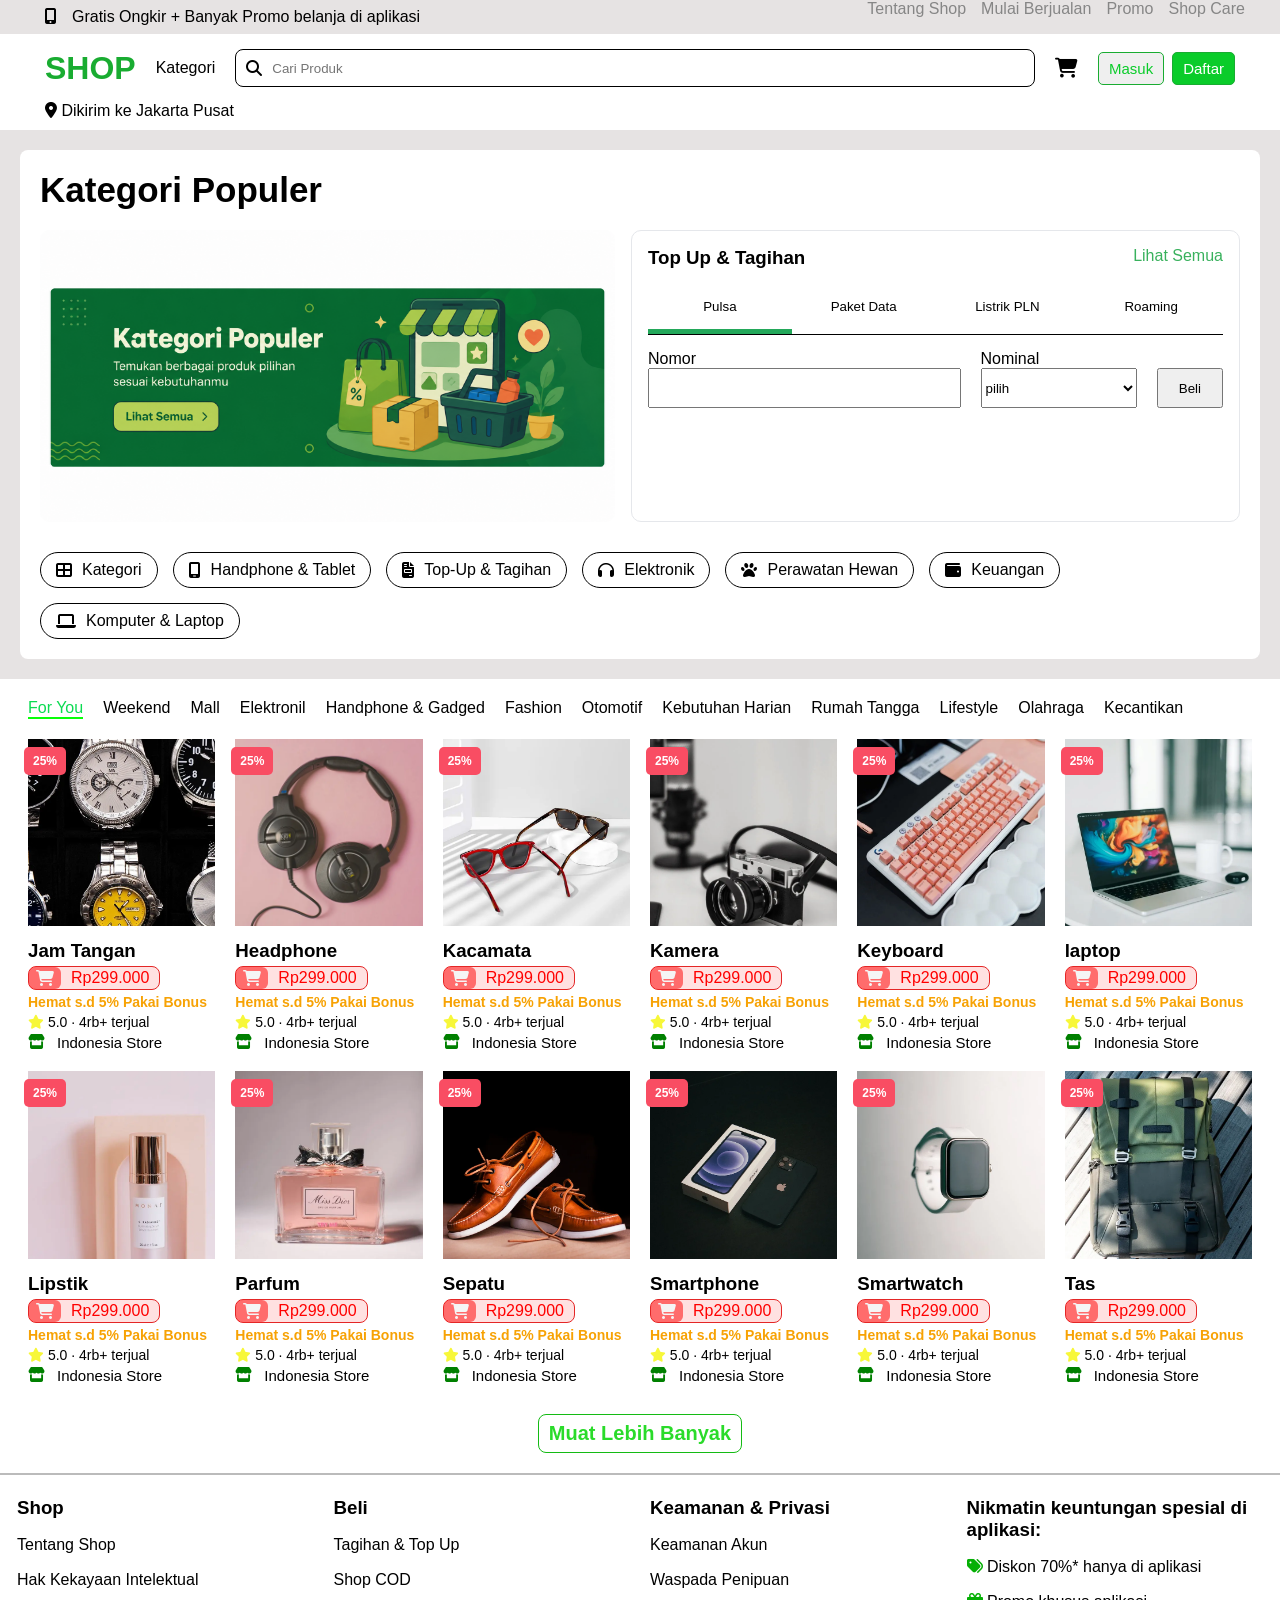
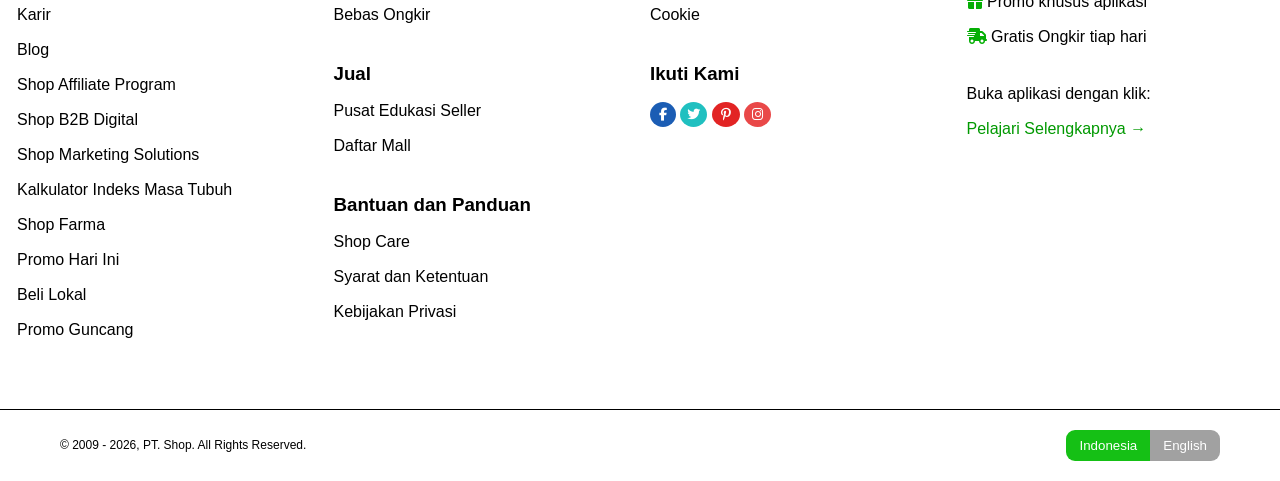
==== tokopedia.html @ 361d5d33 "first commit" ====
<!DOCTYPE html>
<html lang="id">

<head>
    <meta charset="UTF-8">
    <meta name="viewport" content="width=device-width, initial-scale=1.0">
    <link rel="stylesheet" href="tokopedia.css">
    <title>Tokopedia Clone</title>
    <link rel="stylesheet" href="https://cdnjs.cloudflare.com/ajax/libs/font-awesome/6.7.2/css/all.min.css">
</head>

<body>
    <header>
        <div class="top-header">
            <div class="top-left">
                <i class="fa-solid fa-mobile-screen-button"></i>
                <span>Gratis Ongkir + Banyak Promo belanja di aplikasi</span>
            </div>

            <nav class="top-right">
                <a href="#">Tentang Shop</a>
                <a href="#">Mulai Berjualan</a>
                <a href="#">Promo</a>
                <a href="#">Shop Care</a>
            </nav>
        </div>

        <div class="min-header">
            <div class="logo">
                <h1>SHOP</h1>
            </div>

            <div class="kategori">
                <span>Kategori</span>
            </div>

            <div class="searchbar">
                <i class="fa-solid fa-magnifying-glass"></i>

                <input type="text" placeholder="Cari Produk">
            </div>

            <div class="icon-menu">
                <i class="fa-solid fa-cart-shopping"></i>
            </div>

            <div class="auth">
                <button>Masuk</button>

                <button>Daftar</button>
            </div>
        </div>

        <div class="bottom-header">
            <div class="location">
                <i class="fa-solid fa-location-dot"></i>

                <span>Dikirim ke Jakarta Pusat</span>

            </div>

        </div>

    </header>

    <main>
        <div class="container">
            <h2>Kategori Populer</h2>

            <div class="content">
                <div class="banner">
                    <img src="gambar/tokopediafotokatrgori.png" alt="">
                </div>

                <div class="topup">
                    <div class="title">
                        <h3>Top Up & Tagihan</h3>

                        <a href="#">Lihat Semua</a>
                    </div>

                    <div class="menu">
                        <button class="active">Pulsa</button>
                        <button>Paket Data</button>
                        <button>Listrik PLN</button>
                        <button>Roaming</button>
                    </div>

                    <div class="form">
                        <div class="beli-pulsa">
                            <label for="tel">Nomor </label>
                            <input type="tel" id="tel">
                        </div>
                        <div class="beli-pulsa">
                            <label for="">Nominal</label>

                            <select name="" id="">
                                <option value="" selected disabled>pilih</option>
                                <option value="5.000">5.000</option>
                            </select>
                        </div>
                        <div class="beli-pulsa">
                            <button>Beli</button>

                        </div>
                    </div>
                </div>
            </div>

            <div class="categories">
                <div class="item">
                    <i class="fa-solid fa-table-cells-large"></i>
                    Kategori
                </div>

                <div class="item">
                    <i class="fa-solid fa-mobile-screen"></i>
                    Handphone & Tablet
                </div>

                <div class="item">
                    <i class="fa-solid fa-file-invoice"></i>
                    Top-Up & Tagihan
                </div>

                <div class="item">
                    <i class="fa-solid fa-headphones"></i>
                    Elektronik
                </div>

                <div class="item">
                    <i class="fa-solid fa-paw"></i>
                    Perawatan Hewan
                </div>

                <div class="item">
                    <i class="fa-solid fa-wallet"></i>
                    Keuangan
                </div>

                <div class="item">
                    <i class="fa-solid fa-laptop"></i>
                    Komputer & Laptop
                </div>
            </div>
        </div>

        <section class="produk-section">
            <div class="menu-wrapper">
                <div class="produk-menu" id="produkMenu">
                    <button class="active">For You</button>
                    <button>Weekend</button>
                    <button>Mall</button>
                    <button>Elektronil</button>
                    <button>Handphone & Gadged</button>
                    <button>Fashion</button>
                    <button>Otomotif</button>
                    <button>Kebutuhan Harian</button>
                    <button>Rumah Tangga</button>
                    <button>Lifestyle</button>
                    <button>Olahraga</button>
                    <button>Kecantikan</button>
                </div>

                <button class="geser-kanan" onclick="geserKanan()">❯</button>
            </div>

            <div class="produk-list">
                <article class="produk-card">
                    <div class="produk-gambar">
                        <span class="diskon">25%</span>

                        <img src="produk/jamtangankeren.webp" alt="">
                    </div>

                    <h3>Jam Tangan</h3>

                    <div class="harga-produk">
                        <i class="fa-solid fa-cart-shopping"></i>
                        Rp299.000
                    </div>

                    <p class="bonus">Hemat s.d 5% Pakai Bonus</p>

                    <div class="rating">
                        <i class="fa-solid fa-star"></i>
                        5.0 · 4rb+ terjual
                    </div>

                    <div class="toko">
                        <i class="fa-solid fa-store"></i>

                        <div class="toko-dan-lokasi-produk">
                            <span class="nama-toko">Indonesia Store</span>
                            <span class="lokasi-produk">Kota Surabaya</span>
                        </div>
                    </div>
                </article>

                <article class="produk-card">
                    <div class="produk-gambar">
                        <span class="diskon">25%</span>

                        <img src="produk/headsetcool.webp" alt="">
                    </div>

                    <h3>Headphone</h3>

                    <div class="harga-produk">
                        <i class="fa-solid fa-cart-shopping"></i>
                        Rp299.000
                    </div>

                    <p class="bonus">Hemat s.d 5% Pakai Bonus</p>

                    <div class="rating">
                        <i class="fa-solid fa-star"></i>
                        5.0 · 4rb+ terjual
                    </div>

                    <div class="toko">
                        <i class="fa-solid fa-store"></i>

                        <div class="toko-dan-lokasi-produk">
                            <span class="nama-toko">Indonesia Store</span>
                            <span class="lokasi-produk">Kota Surabaya</span>
                        </div>
                    </div>
                </article>

                <article class="produk-card">
                    <div class="produk-gambar">
                        <span class="diskon">25%</span>

                        <img src="produk/kacamataduamerahhitam.webp" alt="">
                    </div>

                    <h3>Kacamata</h3>

                    <div class="harga-produk">
                        <i class="fa-solid fa-cart-shopping"></i>
                        Rp299.000
                    </div>

                    <p class="bonus">Hemat s.d 5% Pakai Bonus</p>

                    <div class="rating">
                        <i class="fa-solid fa-star"></i>
                        5.0 · 4rb+ terjual
                    </div>

                    <div class="toko">
                        <i class="fa-solid fa-store"></i>

                        <div class="toko-dan-lokasi-produk">
                            <span class="nama-toko">Indonesia Store</span>
                            <span class="lokasi-produk">Kota Surabaya</span>
                        </div>
                    </div>
                </article>

                <article class="produk-card">
                    <div class="produk-gambar">
                        <span class="diskon">25%</span>

                        <img src="produk/kameramodern.webp" alt="">
                    </div>

                    <h3>Kamera</h3>

                    <div class="harga-produk">
                        <i class="fa-solid fa-cart-shopping"></i>
                        Rp299.000
                    </div>

                    <p class="bonus">Hemat s.d 5% Pakai Bonus</p>

                    <div class="rating">
                        <i class="fa-solid fa-star"></i>
                        5.0 · 4rb+ terjual
                    </div>

                    <div class="toko">
                        <i class="fa-solid fa-store"></i>

                        <div class="toko-dan-lokasi-produk">
                            <span class="nama-toko">Indonesia Store</span>
                            <span class="lokasi-produk">Kota Surabaya</span>
                        </div>
                    </div>
                </article>

                <article class="produk-card">
                    <div class="produk-gambar">
                        <span class="diskon">25%</span>

                        <img src="produk/keyboardwanitacantik.webp" alt="">
                    </div>

                    <h3>Keyboard</h3>

                    <div class="harga-produk">
                        <i class="fa-solid fa-cart-shopping"></i>
                        Rp299.000
                    </div>

                    <p class="bonus">Hemat s.d 5% Pakai Bonus</p>

                    <div class="rating">
                        <i class="fa-solid fa-star"></i>
                        5.0 · 4rb+ terjual
                    </div>

                    <div class="toko">
                        <i class="fa-solid fa-store"></i>

                        <div class="toko-dan-lokasi-produk">
                            <span class="nama-toko">Indonesia Store</span>
                            <span class="lokasi-produk">Kota Surabaya</span>
                        </div>
                    </div>
                </article>

                <article class="produk-card">
                    <div class="produk-gambar">
                        <span class="diskon">25%</span>

                        <img src="produk/laptoplenovoterbaru.webp" alt="">
                    </div>

                    <h3>laptop</h3>

                    <div class="harga-produk">
                        <i class="fa-solid fa-cart-shopping"></i>
                        Rp299.000
                    </div>

                    <p class="bonus">Hemat s.d 5% Pakai Bonus</p>

                    <div class="rating">
                        <i class="fa-solid fa-star"></i>
                        5.0 · 4rb+ terjual
                    </div>

                    <div class="toko">
                        <i class="fa-solid fa-store"></i>

                        <div class="toko-dan-lokasi-produk">
                            <span class="nama-toko">Indonesia Store</span>
                            <span class="lokasi-produk">Kota Surabaya</span>
                        </div>
                    </div>
                </article>

                <article class="produk-card">
                    <div class="produk-gambar">
                        <span class="diskon">25%</span>

                        <img src="produk/lipstikvanila.webp" alt="">
                    </div>

                    <h3>Lipstik</h3>

                    <div class="harga-produk">
                        <i class="fa-solid fa-cart-shopping"></i>
                        Rp299.000
                    </div>

                    <p class="bonus">Hemat s.d 5% Pakai Bonus</p>

                    <div class="rating">
                        <i class="fa-solid fa-star"></i>
                        5.0 · 4rb+ terjual
                    </div>

                    <div class="toko">
                        <i class="fa-solid fa-store"></i>

                        <div class="toko-dan-lokasi-produk">
                            <span class="nama-toko">Indonesia Store</span>
                            <span class="lokasi-produk">Kota Surabaya</span>
                        </div>
                    </div>
                </article>

                <article class="produk-card">
                    <div class="produk-gambar">
                        <span class="diskon">25%</span>

                        <img src="produk/parfumpink.webp" alt="">
                    </div>

                    <h3>Parfum</h3>

                    <div class="harga-produk">
                        <i class="fa-solid fa-cart-shopping"></i>
                        Rp299.000
                    </div>

                    <p class="bonus">Hemat s.d 5% Pakai Bonus</p>

                    <div class="rating">
                        <i class="fa-solid fa-star"></i>
                        5.0 · 4rb+ terjual
                    </div>

                    <div class="toko">
                        <i class="fa-solid fa-store"></i>

                        <div class="toko-dan-lokasi-produk">
                            <span class="nama-toko">Indonesia Store</span>
                            <span class="lokasi-produk">Kota Surabaya</span>
                        </div>
                    </div>
                </article>

                <article class="produk-card">
                    <div class="produk-gambar">
                        <span class="diskon">25%</span>

                        <img src="produk/sepatucoklat.webp" alt="">
                    </div>

                    <h3>Sepatu</h3>

                    <div class="harga-produk">
                        <i class="fa-solid fa-cart-shopping"></i>
                        Rp299.000
                    </div>

                    <p class="bonus">Hemat s.d 5% Pakai Bonus</p>

                    <div class="rating">
                        <i class="fa-solid fa-star"></i>
                        5.0 · 4rb+ terjual
                    </div>

                    <div class="toko">
                        <i class="fa-solid fa-store"></i>

                        <div class="toko-dan-lokasi-produk">
                            <span class="nama-toko">Indonesia Store</span>
                            <span class="lokasi-produk">Kota Surabaya</span>
                        </div>
                    </div>
                </article>

                <article class="produk-card">
                    <div class="produk-gambar">
                        <span class="diskon">25%</span>

                        <img src="produk/smartphoneblackiphone.webp" alt="">
                    </div>

                    <h3>Smartphone</h3>

                    <div class="harga-produk">
                        <i class="fa-solid fa-cart-shopping"></i>
                        Rp299.000
                    </div>

                    <p class="bonus">Hemat s.d 5% Pakai Bonus</p>

                    <div class="rating">
                        <i class="fa-solid fa-star"></i>
                        5.0 · 4rb+ terjual
                    </div>

                    <div class="toko">
                        <i class="fa-solid fa-store"></i>

                        <div class="toko-dan-lokasi-produk">
                            <span class="nama-toko">Indonesia Store</span>
                            <span class="lokasi-produk">Kota Surabaya</span>
                        </div>
                    </div>
                </article>

                <article class="produk-card">
                    <div class="produk-gambar">
                        <span class="diskon">25%</span>

                        <img src="produk/smartwhachgrey.webp" alt="">
                    </div>

                    <h3>Smartwatch</h3>

                    <div class="harga-produk">
                        <i class="fa-solid fa-cart-shopping"></i>
                        Rp299.000
                    </div>

                    <p class="bonus">Hemat s.d 5% Pakai Bonus</p>

                    <div class="rating">
                        <i class="fa-solid fa-star"></i>
                        5.0 · 4rb+ terjual
                    </div>

                    <div class="toko">
                        <i class="fa-solid fa-store"></i>

                        <div class="toko-dan-lokasi-produk">
                            <span class="nama-toko">Indonesia Store</span>
                            <span class="lokasi-produk">Kota Surabaya</span>
                        </div>
                    </div>
                </article>

                <article class="produk-card">
                    <div class="produk-gambar">
                        <span class="diskon">25%</span>

                        <img src="produk/tasbroen.webp" alt="">
                    </div>

                    <h3>Tas</h3>

                    <div class="harga-produk">
                        <i class="fa-solid fa-cart-shopping"></i>
                        Rp299.000
                    </div>

                    <p class="bonus">Hemat s.d 5% Pakai Bonus</p>

                    <div class="rating">
                        <i class="fa-solid fa-star"></i>
                        5.0 · 4rb+ terjual
                    </div>

                    <p class="toko">
                        <i class="fa-solid fa-store"></i>
                        Indonesia Store

                    </p>
                </article>

            </div>

            <div class="produk-lainnya">
                <button>Muat Lebih Banyak</button>
            </div>
        </section>

    </main>

    <footer class="footer">
        <div class="footer-container">
            <div class="footer-column">
                <h3>Shop</h3>

                <a href="#">Tentang Shop</a>
                <a href="#">Hak Kekayaan Intelektual</a>
                <a href="#">Karir</a>
                <a href="#">Blog</a>
                <a href="#">Shop Affiliate Program</a>
                <a href="#">Shop B2B Digital</a>
                <a href="#">Shop Marketing Solutions</a>
                <a href="#">Kalkulator Indeks Masa Tubuh</a>
                <a href="#">Shop Farma</a>
                <a href="#">Promo Hari Ini</a>
                <a href="#">Beli Lokal</a>
                <a href="#">Promo Guncang</a>
            </div>

            <div class="footer-column">

                <h3>Beli</h3>

                <a href="#">Tagihan & Top Up</a>
                <a href="#">Shop COD</a>
                <a href="#">Bebas Ongkir</a>

                <h3 class="space-top">Jual</h3>

                <a href="#">Pusat Edukasi Seller</a>
                <a href="#">Daftar Mall</a>

                <h3 class="space-top">Bantuan dan Panduan</h3>

                <a href="#">Shop Care</a>
                <a href="#">Syarat dan Ketentuan</a>
                <a href="#">Kebijakan Privasi</a>
            </div>

            <div class="footer-column">
                <h3>Keamanan & Privasi</h3>

                <a href="#">Keamanan Akun</a>
                <a href="#">Waspada Penipuan</a>
                <a href="#">Cookie</a>

                <h3 class="space-top">Ikuti Kami</h3>

                <div class="sosial-media">
                    <a href="https://facebook.com" target="_blank">
                        <i class="fa-brands fa-facebook-f"></i>
                    </a>

                    <a href="https://twitter.com" target="_blank">
                        <i class="fa-brands fa-twitter"></i>
                    </a>

                    <a href="https://pinterest.com" target="_blank">
                        <i class="fa-brands fa-pinterest-p"></i>
                    </a>

                    <a href="https://instagram.com" target="_blank">
                        <i class="fa-brands fa-instagram"></i>
                    </a>
                </div>
            </div>

            <div class="footer-column app-column">

                <h3>Nikmatin keuntungan spesial di aplikasi:</h3>

                <div class="promo">
                    <i class="fa-solid fa-tags"></i>
                    <span>Diskon 70%* hanya di aplikasi</span>
                </div>

                <div class="promo">
                    <i class="fa-solid fa-gift"></i>
                    <span>Promo khusus aplikasi</span>
                </div>

                <div class="promo">
                    <i class="fa-solid fa-truck-fast"></i>
                    <span>Gratis Ongkir tiap hari</span>
                </div>

                <p style="margin-top: 22px;">Buka aplikasi dengan klik:</p>

                <a class="learn-more" href="#">
                    Pelajari Selengkapnya →
                </a>
            </div>
        </div>

        <div class="footer-button">
            <p>© 2009 - 2026, PT. Shop. All Rights Reserved.</p>

            <div class="leanguage">
                <button>Indonesia</button>
                <button>English</button>
            </div>
        </div>
    </footer>

    <script>

        // menghilangkan active


        const buttons = document.querySelectorAll(".menu button");

        buttons.forEach(button => {
            button.addEventListener("click", () => {
                document.querySelector(".active").classList.remove("active");
                button.classList.add("active");
            });
        });


        // buat tombol navigasi menyala

        const menu = document.querySelectorAll(".produk-menu button");

        menu.forEach(link => {
            link.addEventListener("click", function () {
                menu.forEach(item => item.classList.remove("active"));
                this.classList.add("active");
            });
        });


        // tombol geser kekanan dinavigasi

        function geserKanan() {
            document.getElementById("produkMenu").scrollBy({
                left: 150,
                behavior: "smooth"
            });
        }
    </script>
</body>

</html>
---- tokopedia.css ----
* {
    margin: 0;
    padding: 0;
    box-sizing: border-box;
    font-family: Arial, Helvetica, sans-serif;
}

body {
    background-color: #e6e3e3;
    border-radius: 10px 10px 0 0;
}



.top-header {
    display: flex;
    justify-content: space-between;
    padding-inline: 35px;
}

.top-right {
    display: flex;
}


.top-right a {
    color: rgb(134, 134, 134);
    text-decoration: none;
}

.top-right a:hover {
    color: rgb(8, 184, 8);
}

.top-right,
.top-left {
    display: flex;
    gap: 15px;
}

.top-left {
    padding: 8px 10px;
    border-radius: 30px;
    transition: 0.4s;
}

.top-left:hover {
    background-color: #0bdb51;
    color: white;
}

.min-header {
    display: flex;
    align-items: center;
    gap: 20px;
    background-color: #ffffff;
    padding: 15px 45px;
}

.logo h1 {
    color: #19ac31;
}

.searchbar {
    display: flex;
    flex: 1;
    border: 1px solid black;
    align-items: center;
    padding: 10px;
    gap: 10px;
    border-radius: 8px;
}

.searchbar input {
    outline: none;
    border: none;
    width: 100%;

}

.icon-menu {
    font-size: 20px;
}

.auth {
    display: flex;
    gap: 8px;
}

.auth button {
    font-size: 15px;
    border-radius: 5px;
    border: 1px solid #19ac31;
    padding: 7px 10px;
}

.auth button:first-child {
    color: rgb(10, 204, 42);
}

.auth button:last-child {
    background-color: rgb(10, 204, 42);
    color: white;
}

.bottom-header {
    background-color: #ffffff;
    padding: 0 0 10px 45px;
}



.container {
    background-color: #ffffff;
    border-radius: 8px;
    margin: 20px;
    padding: 20px;
}

.container h2 {
    margin-bottom: 20px;
    font-size: 35px;
}

.content {
    display: flex;
    gap: 16px;
    align-items: stretch;
}

.banner {
    flex: 1;
    overflow: hidden;
    border-radius: 10px;
}

.banner img {
    width: 100%;
    height: 100%;
    display: block;
    object-fit: cover;
}

.topup {
    flex: 1;
    border: 1px solid #e5e7eb;
    border-radius: 10px;
    padding: 16px;
}

.title {
    display: flex;
    justify-content: space-between;
    margin-bottom: 15px;
}

.title a {
    text-decoration: none;
    color: rgb(57, 177, 93);
}

.menu {
    display: flex;
    margin-bottom: 15px;
    background: none;
    border-bottom: 1px solid black;
}

.menu button {
    flex: 1;
    border: none;
    background: none;
    cursor: pointer;
    padding: 15px;
    border-bottom: 5px solid transparent;
}

.menu button:hover {
    border-bottom: 5px solid rgb(211, 211, 211);
}

.menu button.active {
    border-bottom: 5px solid rgb(35, 168, 90);
}

.menu button:focus {
    border-bottom: none;
    border-bottom: 5px solid rgb(35, 168, 90);

}

.form {
    display: flex;
    align-items: end;
    gap: 20px;
}

.beli-pulsa {
    display: flex;
    flex-direction: column;
}

.beli-pulsa:first-child {
    flex: 2;
}

.beli-pulsa:nth-child(2) {
    flex: 1;
}

.beli-pulsa input,
.beli-pulsa select {
    width: 100%;
    height: 40px;
}

.beli-pulsa button {
    height: 40px;
    padding: 0 20px;
}

.categories {
    display: flex;
    flex-wrap: wrap;
    margin-top: 30px;
    gap: 15px;
}

.item {
    display: flex;
    align-items: center;
    gap: 10px;
    border: 1px solid black;
    padding: 8px 15px;
    border-radius: 30px;
    transition: 0.4s;
    cursor: pointer;
}

.item:hover {
    background-color: #1fa046;
    color: white;
    border: 1px solid #1ad653;
}




.produk-section {
    background-color: #fff;
    width: 100%;
    padding: 20px 28px;
    border-bottom: 2px solid rgb(187, 187, 187);
}

.menu-wrapper {
    display: flex;
    margin-bottom: 20px;
}




.produk-menu {
    display: flex;
    gap: 20px;
    overflow-x: auto;
}

.produk-menu button {
    background: none;
    border: none;
    border-bottom: 2px solid transparent;
    font-size: 1rem;
    cursor: pointer;
}

.produk-menu button.active {
    border-bottom: 2px solid rgb(8, 255, 8);
    color: #0bdb51;
}

.produk-menu button:focus {
    border-bottom: 2px solid rgb(8, 255, 8);
    color: #0bdb51;

}

.produk-menu button:hover {
    color: rgb(46, 180, 102);
    border-bottom: 2px solid grey;
}

.produk-menu::-webkit-scrollbar {
    display: none;
}

.geser-kanan {
    display: none;
}


.produk-list {
    display: grid;
    grid-template-columns: repeat(6, 1fr);
    gap: 20px;
}

.produk-card {
    display: flex;
    flex-direction: column;
    gap: 4px;
    cursor: pointer;
}

.produk-card:hover .nama-toko {
    display: none;
}

.produk-card:hover .lokasi-produk {
    display: inline;
    transition: 0.5s;
}


.produk-card img {
    width: 100%;
    aspect-ratio: 1 / 1;
    object-fit: cover;
    display: block;
}




.produk-gambar {
    position: relative;
    margin-bottom: 10px;
}

.produk-gambar img:hover {
    transform: scale(1.05);
}

.diskon {
    position: absolute;

    top: 8px;
    left: -4px;

    z-index: 2;

    padding: 7px 9px;

    border-radius: 5px;

    background-color: #f94d63;

    color: white;

    font-size: 12px;

    font-weight: bold;
}

.harga-produk {
    background-color: rgba(255, 0, 0, 0.116);
    color: red;
    border: 1px solid rgb(228, 38, 38);
    border-radius: 8px;
    display: inline-flex;
    width: fit-content;
    padding: 0 10px 0 0;
    align-items: center;

    gap: 10px;
}

.harga-produk .fa-cart-shopping {
    background-color: rgba(255, 0, 0, 0.521);
    color: whitesmoke;
    padding: 3px 7px;
    border-radius: 6px;
}

.produk-card .bonus {
    color: rgb(247, 162, 4);
    font-weight: bold;
    font-size: 14px;
}

.rating {
    font-size: 14px;
}

.rating .fa-star {
    color: rgb(247, 247, 57);
}

.toko {
    display: flex;
    font-size: 15px;
    gap: 12px;
}

.toko .fa-store {
    color: green;
}

.toko-dan-lokasi-produk .lokasi-produk {
    display: none;
}

.produk-lainnya {
    display: flex;
    justify-content: center;
    margin-top: 30px;
}

.produk-lainnya button {

    font-size: 20px;
    background: none;
    border: 1px solid rgb(20, 187, 20);
    padding: 7px 10px;
    border-radius: 8px;
    color: rgb(42, 219, 42);
    font-weight: bold;
    transition: 0.3s;
}

.produk-lainnya button:hover {
    background-color: rgb(3, 175, 3);
    color: white;
}























.footer {
    background-color: #fff;
}

.footer a {
    text-decoration: none;
    color: black;
}

.footer-container {
    display: flex;
    padding-inline: 17px;
    margin-bottom: 70px;
    gap: 20px;
}

.footer-column {
    display: flex;
    flex: 1;
    flex-direction: column;
    gap: 17px;
}

.footer-column h3 {
    margin-top: 22px;
}

.footer-column a:hover {
    color: rgb(1, 153, 1);
    cursor: pointer;
}

.footer-column a.learn-more {
    color: rgb(1, 153, 1);
}

.fa-facebook-f {
    background-color: #1b5db4;
    color: white;
    padding: 6px 9px;
    border-radius: 100%;
    font-size: 13px;
}

.fa-twitter {
    background-color: #20c0c0;
    color: white;
    padding: 6px 7px;
    border-radius: 100%;
    font-size: 13px;
}

.fa-pinterest-p {
    background-color: #e22424;
    color: white;
    padding: 6px 9px;
    border-radius: 100%;
    font-size: 13px;
}

.fa-instagram {
    background-color: #e94848;
    color: white;
    padding: 6px 8px;
    border-radius: 100%;
    font-size: 13px;
}

.promo i {
    color: rgb(5, 175, 5);
}

.footer-button {
    display: flex;
    justify-content: space-between;
    border-top: 1px solid black;
    padding: 20px 60px;
    align-items: center;
}

.footer-button p {
    font-size: 12px;
}

.leanguage {
    display: flex;
}

.leanguage :first-child {
    background: none;
    border: none;
    border-radius: 9px 0 0 9px;
    padding: 8px 13px;
    background-color: rgb(21, 192, 21);
    color: white;
}

.leanguage :nth-child(2) {
    background: none;
    border: none;
    border-radius: 0 9px 9px 0;
    padding: 8px 13px;
    background-color: rgb(161, 161, 161);
    color: white;
}
















@media (max-width: 768px) {

    .top-header,
    .logo,
    .kategori,
    .auth,
    .bottom-header {
        display: none;
    }

    .content {
        flex-direction: column;
    }

    .banner,
    .topup {
        width: 100%;
    }

    .menu {
        display: flex;
    }

    .menu button {
        flex: 1 1 45%;
    }

    .form {
        flex-direction: column;
        align-items: stretch;
    }

    .form button {
        width: 100%;
    }

    .container h2 {
        font-size: 28px;
    }
}

@media (max-width: 1000px) {
    .geser-kanan {
        display: block;
        margin-left: 10px;
    }
}


@media (max-width: 900px) {
    .produk-list {
        grid-template-columns: repeat(3, 1fr);
    }
}

@media (max-width: 500px) {
    .produk-list {
        grid-template-columns: repeat(2, 1fr);
    }
}
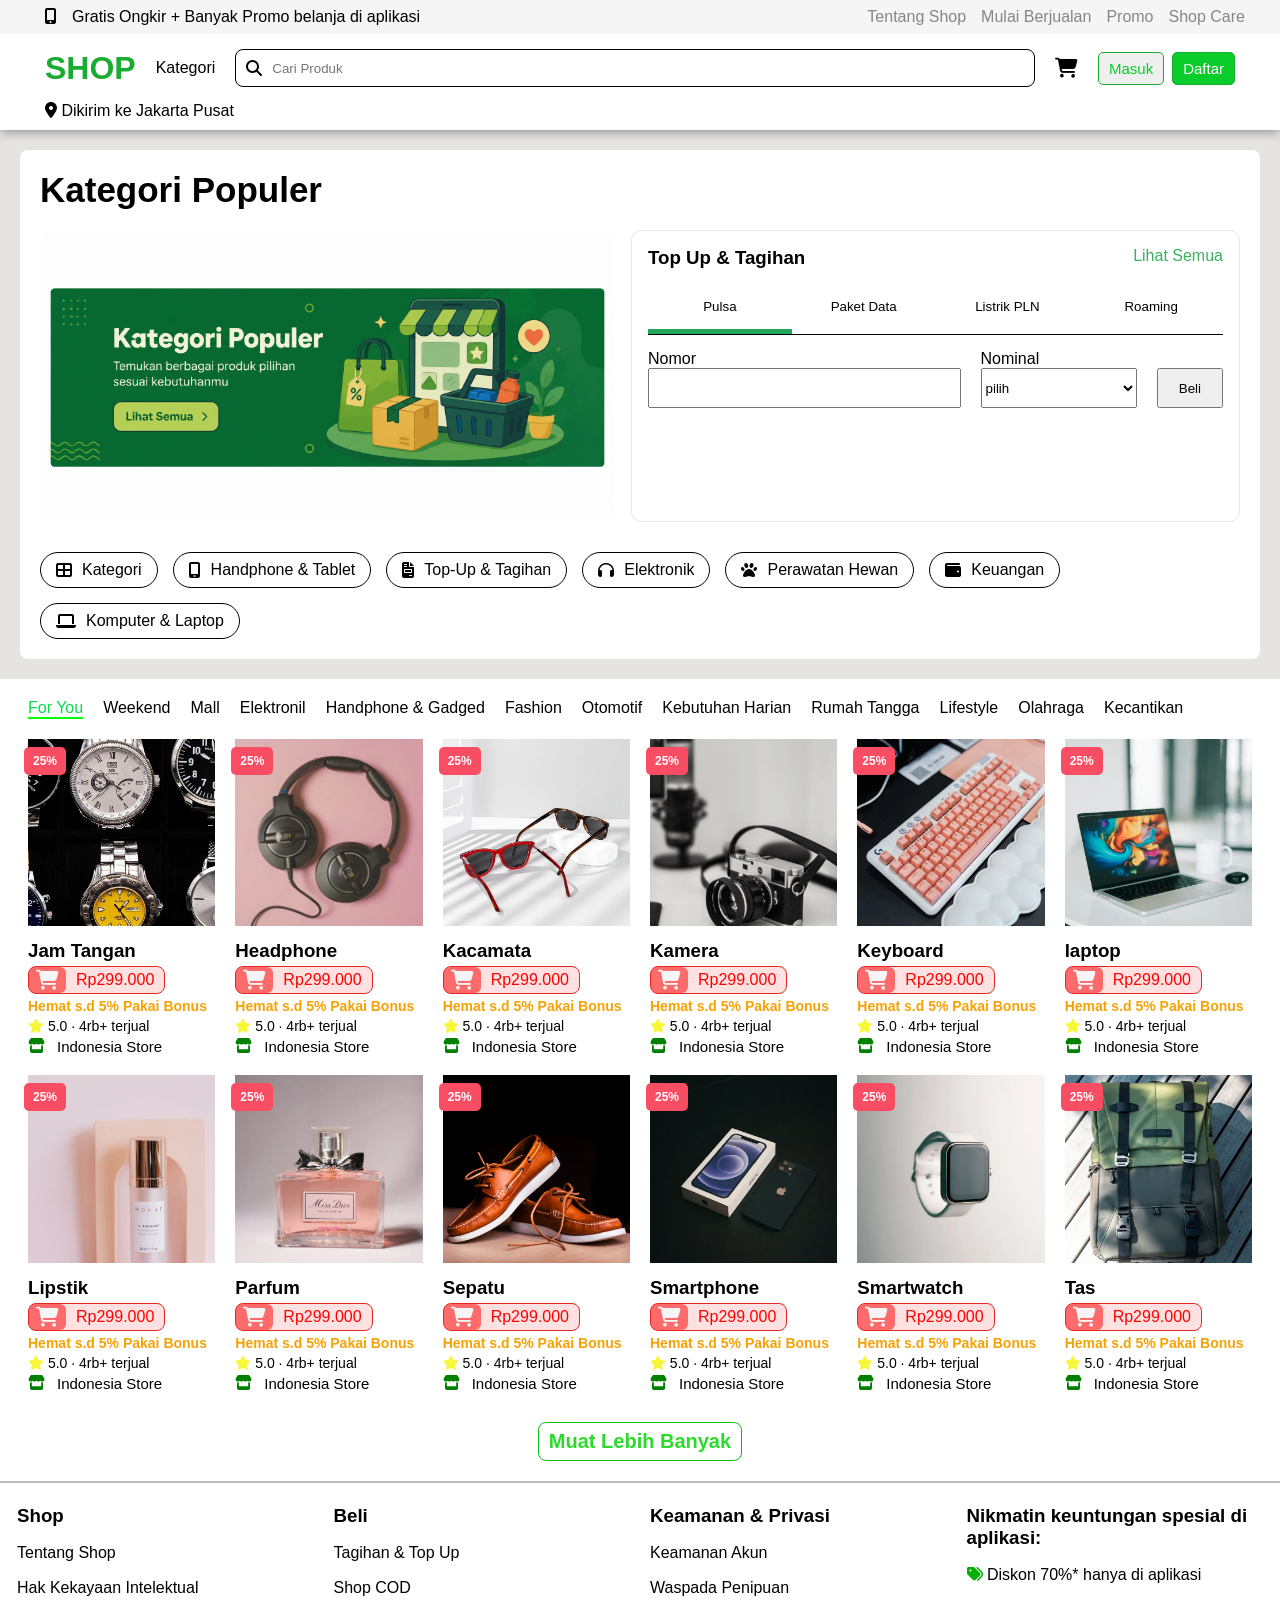
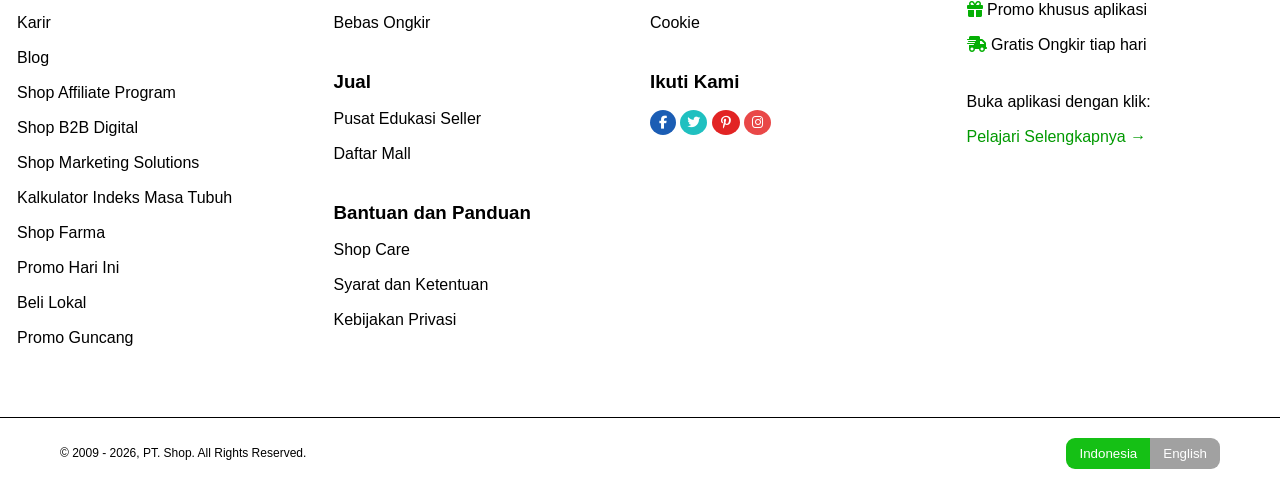
==== commit 7a2d172a: "update perubahan sedikit" ====
--- a/tokopedia.html
+++ b/tokopedia.html
@@ -10,7 +10,7 @@
 </head>
 
 <body>
-    <header>
+    <header class="header">
         <div class="top-header">
             <div class="top-left">
                 <i class="fa-solid fa-mobile-screen-button"></i>
@@ -37,7 +37,7 @@
             <div class="searchbar">
                 <i class="fa-solid fa-magnifying-glass"></i>
 
-                <input type="text" placeholder="Cari Produk">
+                <input type="text" id="searchInput" placeholder="Cari Produk">
             </div>
 
             <div class="icon-menu">
@@ -92,11 +92,11 @@
                             <input type="tel" id="tel">
                         </div>
                         <div class="beli-pulsa">
-                            <label for="">Nominal</label>
-
-                            <select name="" id="">
+                            <label>Nominal</label>
+
+                            <select>
                                 <option value="" selected disabled>pilih</option>
-                                <option value="5.000">5.000</option>
+                                <option value="5000">5.000</option>
                             </select>
                         </div>
                         <div class="beli-pulsa">
@@ -165,7 +165,7 @@
                 <button class="geser-kanan" onclick="geserKanan()">❯</button>
             </div>
 
-            <div class="produk-list">
+            <div class="produk-list" id="produkList">
                 <article class="produk-card">
                     <div class="produk-gambar">
                         <span class="diskon">25%</span>
@@ -650,6 +650,32 @@
 
     <script>
 
+        // FILTER PRODUK 
+
+        const searchInput = document.querySelector("#searchInput");
+        const produkCard = document.querySelectorAll(".produk-card");
+
+        searchInput.addEventListener("input", function () {
+
+            const kataKunci = searchInput.value.toLowerCase();
+
+            produkCard.forEach(function (card) {
+
+                const namaProduk = card
+                    .querySelector("h3")
+                    .textContent
+                    .toLowerCase();
+
+                if (namaProduk.includes(kataKunci)) {
+                    card.style.display = "flex";
+                } else {
+                    card.style.display = "none";
+                }
+
+            });
+
+        });
+
         // menghilangkan active
 
 
--- a/tokopedia.css
+++ b/tokopedia.css
@@ -11,15 +11,26 @@
 }
 
 
+.header {
+    position: fixed;
+    top: 0;
+    width: 100%;
+    z-index: 999;
+    box-shadow: 0 1px 11px gray;
+}
+
+
 
 .top-header {
     display: flex;
     justify-content: space-between;
     padding-inline: 35px;
+    background: whitesmoke;
 }
 
 .top-right {
     display: flex;
+    align-items: center;
 }
 
 
@@ -55,6 +66,10 @@
     gap: 20px;
     background-color: #ffffff;
     padding: 15px 45px;
+}
+
+main {
+    margin-top: 150px;
 }
 
 .logo h1 {
@@ -71,15 +86,16 @@
     border-radius: 8px;
 }
 
-.searchbar input {
+.searchbar #searchInput {
     outline: none;
     border: none;
     width: 100%;
 
 }
 
-.icon-menu {
+.fa-cart-shopping {
     font-size: 20px;
+    cursor: pointer;
 }
 
 .auth {
@@ -587,6 +603,10 @@
         display: none;
     }
 
+    main {
+        margin-top: 80px;
+    }
+
     .content {
         flex-direction: column;
     }
